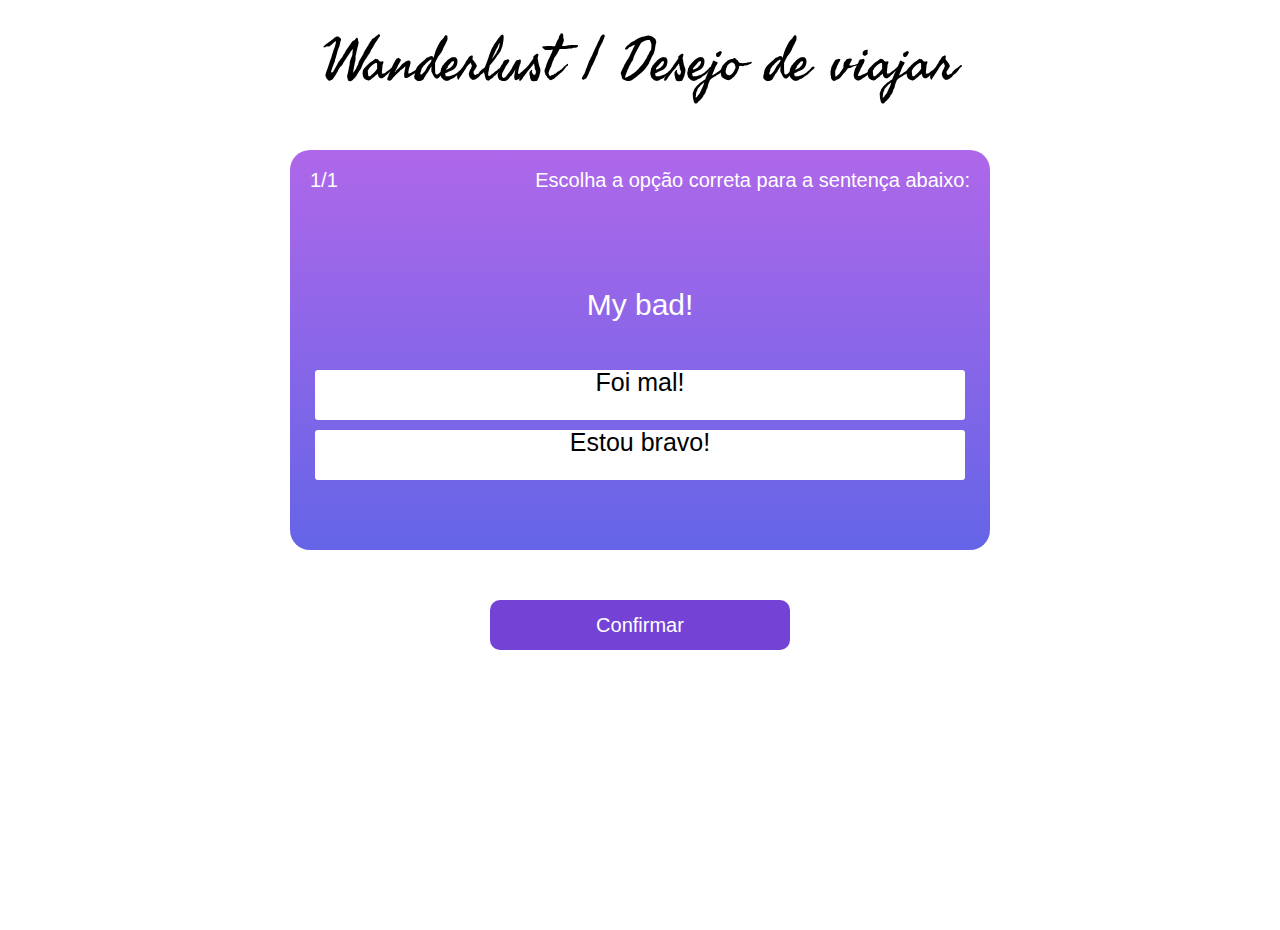
==== cards-page.html @ 35afb079 "adiciona página de cards" ====
<!DOCTYPE html>
<html lang="pt-BR">
<head>
    <meta charset="UTF-8">
    <meta http-equiv="X-UA-Compatible" content="IE=edge">
    <meta name="viewport" content="width=device-width, initial-scale=1.0">
    <link rel="stylesheet" href="css\reset.css">
    <link rel="stylesheet" href="css\index.css">
    <link rel="stylesheet" href="css\cards-page.css">
    <link href="https://fonts.googleapis.com/css2?family=Fasthand&display=swap" rel="stylesheet"> 
    <title>Wanderlust</title>
</head>
<body>
    <header class="header">
        <h1 id="logo">Wanderlust | Desejo de viajar</h1>
    </header>

    <main class="card-container">
        <section class="main-content"> 
            
            <section class="card">
                
                <section class="card-header">
                    <p class="position-number">1/1</p>
                    <h1 class="choose-sentence">Escolha a opção correta para a sentença abaixo:</h1>
                </section>

                <h1 class="main-sentence">My bad!</h1>
        
                <section class="answers-container">
                    <p class="answer">Foi mal!</p>
                    <p class="answer">Estou bravo!</p>
                </section>
            </section>
            
            <button class="confirm-button">Confirmar</button>
        </section>
    </main>
</body>
</html>
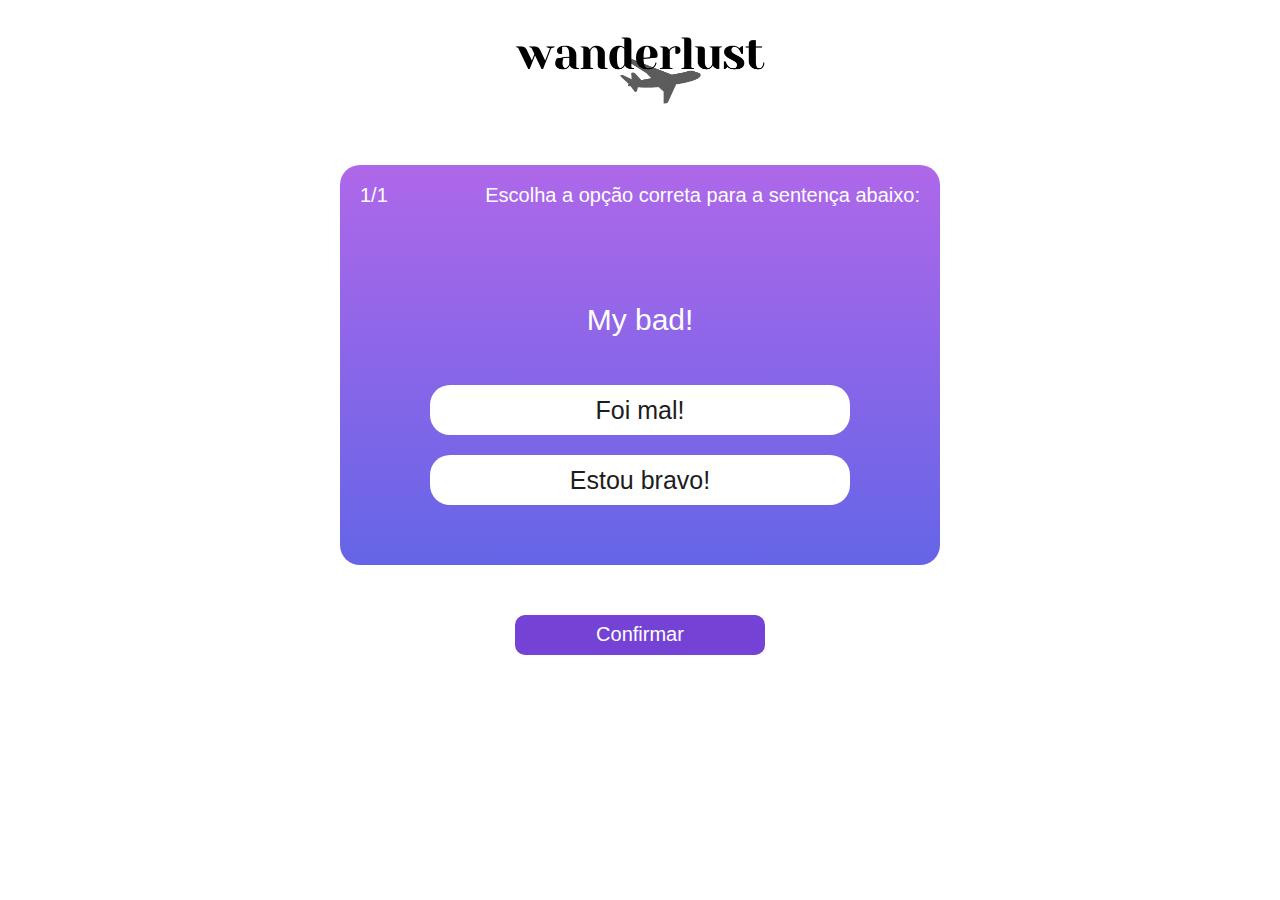
==== commit e0080ba2: "adiciona logo e ajusta design" ====
--- a/cards-page.html
+++ b/cards-page.html
@@ -7,12 +7,11 @@
     <link rel="stylesheet" href="css\reset.css">
     <link rel="stylesheet" href="css\index.css">
     <link rel="stylesheet" href="css\cards-page.css">
-    <link href="https://fonts.googleapis.com/css2?family=Fasthand&display=swap" rel="stylesheet"> 
     <title>Wanderlust</title>
 </head>
 <body>
     <header class="header">
-        <h1 id="logo">Wanderlust | Desejo de viajar</h1>
+        <img id="logo" src="design\wanderlust.png">
     </header>
 
     <main class="card-container">
